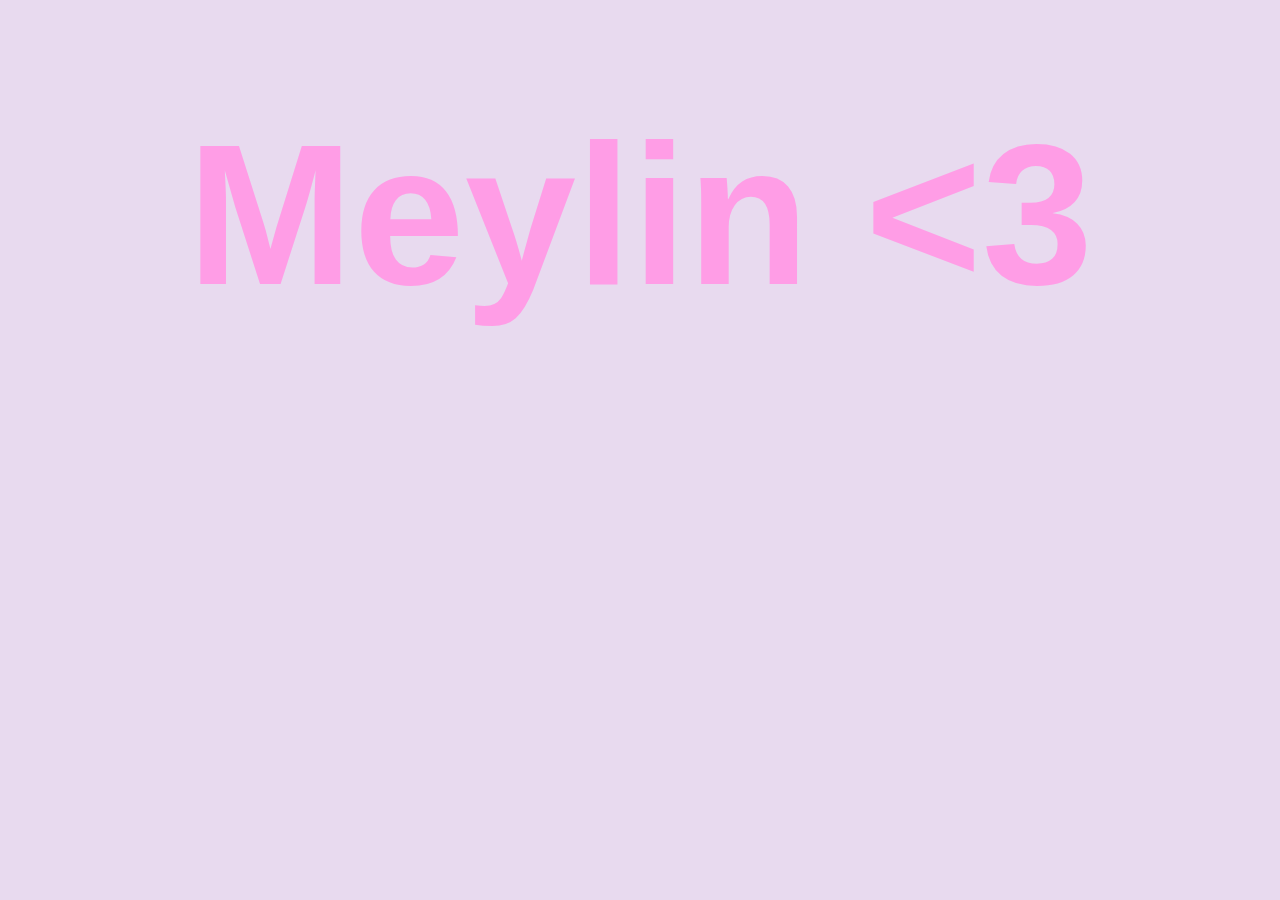
==== index.html @ d0a383ce "Update index.html" ====
<!DOCTYPE html>
<html>
<head>
	<meta charset="utf-8">
	<title>Titulo de la pagina</title>
</head>
<body style="background-color: #E8DAEF;">

	<h1 style="color: #FF9DE6; font-family: sans-serif; text-align: center; font-size: 200px; margin-top: 100px;">Meylin <3</h1>


</body>
</html>
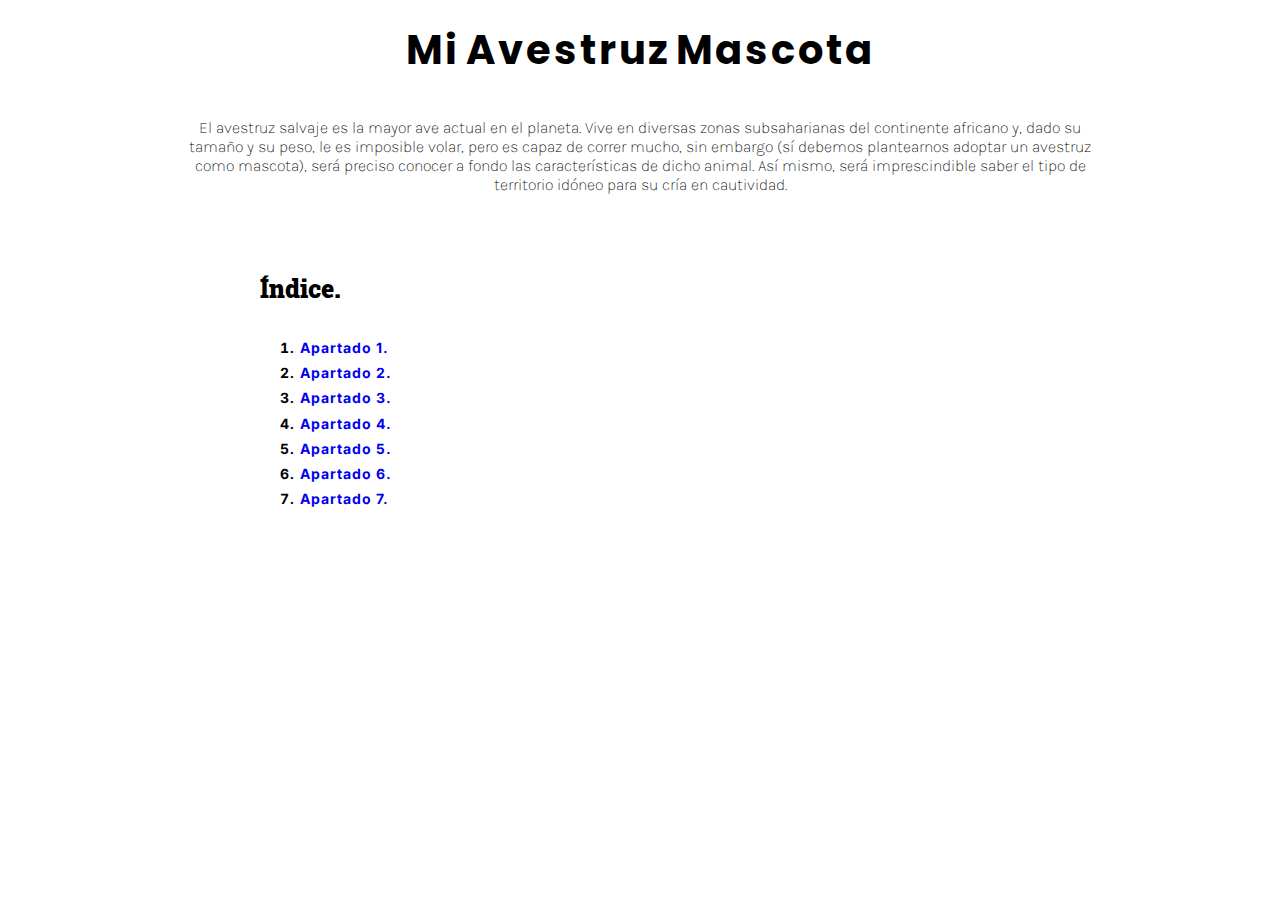
==== commit 24dcca74: "Add files via upload" ====
--- a/index.html
+++ b/index.html
@@ -1,13 +1,113 @@
-<!DOCTYPE html>
-<html>
-<head>
-	<meta charset="utf-8">
-	<title>Titulo de la pagina</title>
-</head>
-<body style="background-color: #E8DAEF;">
-
-	<h1 style="color: #FF9DE6; font-family: sans-serif; text-align: center; font-size: 200px; margin-top: 100px;">Meylin <3</h1>
-
-
-</body>
-</html>
+<!DOCTYPE html>
+
+<html lang="es_mx">
+
+
+<head>
+
+	<meta charset="utf-8">
+	<meta name="author" content="Derek Hernandez Hernandez">
+	<meta name="description" content="El avestruz salvaje es la mayor ave actual en el planeta, asi que si planteamos tener una como mascota debemos plantearnos lo siguiente...">
+	<meta name="copyright" content="Derek Hernandez Hernandez">
+	<meta name="viewport" content="width=device-width, initial-scale=1, maximum-scale=1">
+
+	<link rel="stylesheet" type="text/css" href="estilo.css">
+	<link rel="favi icon" href="multimedia/window-ico.ico">
+
+	<!-- tipografias -->
+
+	<!-- poppins (regular) -->
+	<link rel="preconnect" href="https://fonts.googleapis.com">
+<link rel="preconnect" href="https://fonts.gstatic.com" crossorigin>
+<link href="https://fonts.googleapis.com/css2?family=Poppins&display=swap" rel="stylesheet">
+	<!-- karla -->
+	<link rel="preconnect" href="https://fonts.googleapis.com">
+<link rel="preconnect" href="https://fonts.gstatic.com" crossorigin>
+<link href="https://fonts.googleapis.com/css2?family=Karla:wght@450&display=swap" rel="stylesheet">
+	<!-- roboto slab -->
+	<link rel="preconnect" href="https://fonts.googleapis.com">
+<link rel="preconnect" href="https://fonts.gstatic.com" crossorigin>
+<link href="https://fonts.googleapis.com/css2?family=Roboto+Slab:wght@300&display=swap" rel="stylesheet">
+	<!-- inter -->
+	<link rel="preconnect" href="https://fonts.googleapis.com">
+<link rel="preconnect" href="https://fonts.gstatic.com" crossorigin>
+<link href="https://fonts.googleapis.com/css2?family=Inter:wght@280&display=swap" rel="stylesheet">
+
+	<title>Mi Avestruz Mascota</title>
+
+</head>
+
+
+
+
+
+<body>
+
+
+	<main>
+		
+
+		<!-- titulo -->
+		<h1>Mi Avestruz Mascota</h1>
+
+
+		<!-- seccion 1 (introduccion) -->
+		<section class="introduccion">
+			
+
+			<p>
+				
+				El avestruz salvaje es la mayor ave actual en el planeta. Vive en diversas zonas subsaharianas del continente africano y, dado su tamaño y su peso, le es imposible volar, pero es capaz de correr mucho, sin embargo (sí debemos plantearnos adoptar un avestruz como mascota), será preciso conocer a fondo las características de dicho animal. Así mismo, será imprescindible saber el tipo de territorio idóneo para su cría en cautividad.
+
+			</p>
+
+
+		</section>
+
+
+		<!-- seccion 2 (indice) -->
+		<section class="indice">
+			
+			<header>Índice.</header>
+
+
+			<ul>
+				
+
+				<li><a href=".">Apartado 1.</a></li>
+
+				<li><a href="-">Apartado 2.</a></li>
+
+				<li><a href="p">Apartado 3.</a></li>
+
+				<li><a href="k">Apartado 4.</a></li>
+
+				<li><a href="{">Apartado 5.</a></li>
+
+				<li><a href="#+">Apartado 6.</a></li>
+
+				<li><a href="8">Apartado 7.</a></li>				
+
+
+			</ul>
+
+
+		</section>
+
+
+
+	</main>
+
+
+</body>
+
+
+
+</html>
+
+
+
+
+
+
+
--- a/estilo.css
+++ b/estilo.css
@@ -0,0 +1,101 @@
+
+
+/*estilos universales*/
+* {
+	margin: 0;
+	padding: 0;
+}
+
+html {
+	font-size: 10px;
+	font-weight: normal;
+}
+
+
+
+/*contenido*/
+main {
+	padding-top: 2rem;
+}
+
+
+
+/*titulo*/
+h1 {
+	font-family: "Poppins", serif;
+	font-size: 4rem;
+	font-weight: bolder;
+	letter-spacing: 3px;
+	word-spacing: -5px;
+	text-align: center;
+}
+
+
+/*seccion 1*/
+.introduccion {
+	padding: 3.8rem 18rem;
+}
+
+.introduccion p {
+	font-family: 'Karla', sans-serif;
+	font-size: 1.6rem;
+	font-weight: 200;
+	letter-spacing: ;
+	word-spacing: ;
+	text-align: center;
+}
+
+
+
+/*section 2*/
+.indice {
+	padding: 4rem 26rem;
+}
+
+
+.indice header {
+	font-family: 'Roboto Slab', serif;
+	font-size: 2.5rem;
+	font-weight: 900;
+	margin-bottom: 3rem;
+}
+
+
+.indice ul {
+	list-style-position: inside;
+	list-style-type: decimal;
+	text-decoration: none;
+	margin-left: 2rem;
+}
+
+
+.indice li {
+	font-family: 'Inter', sans-serif;
+	font-size: 1.4rem;
+	font-weight: bold;
+	letter-spacing: 1px;
+	line-height: 1.8;
+}
+
+
+.indice a {
+	text-decoration: none;
+}
+
+.indice a:link {
+}
+
+.indice a:visited {
+}
+
+.indice a:focus {
+	outline-color: #555;
+}
+
+.indice a:hover {
+	text-decoration: underline;
+	
+}
+
+.indice a:active {
+}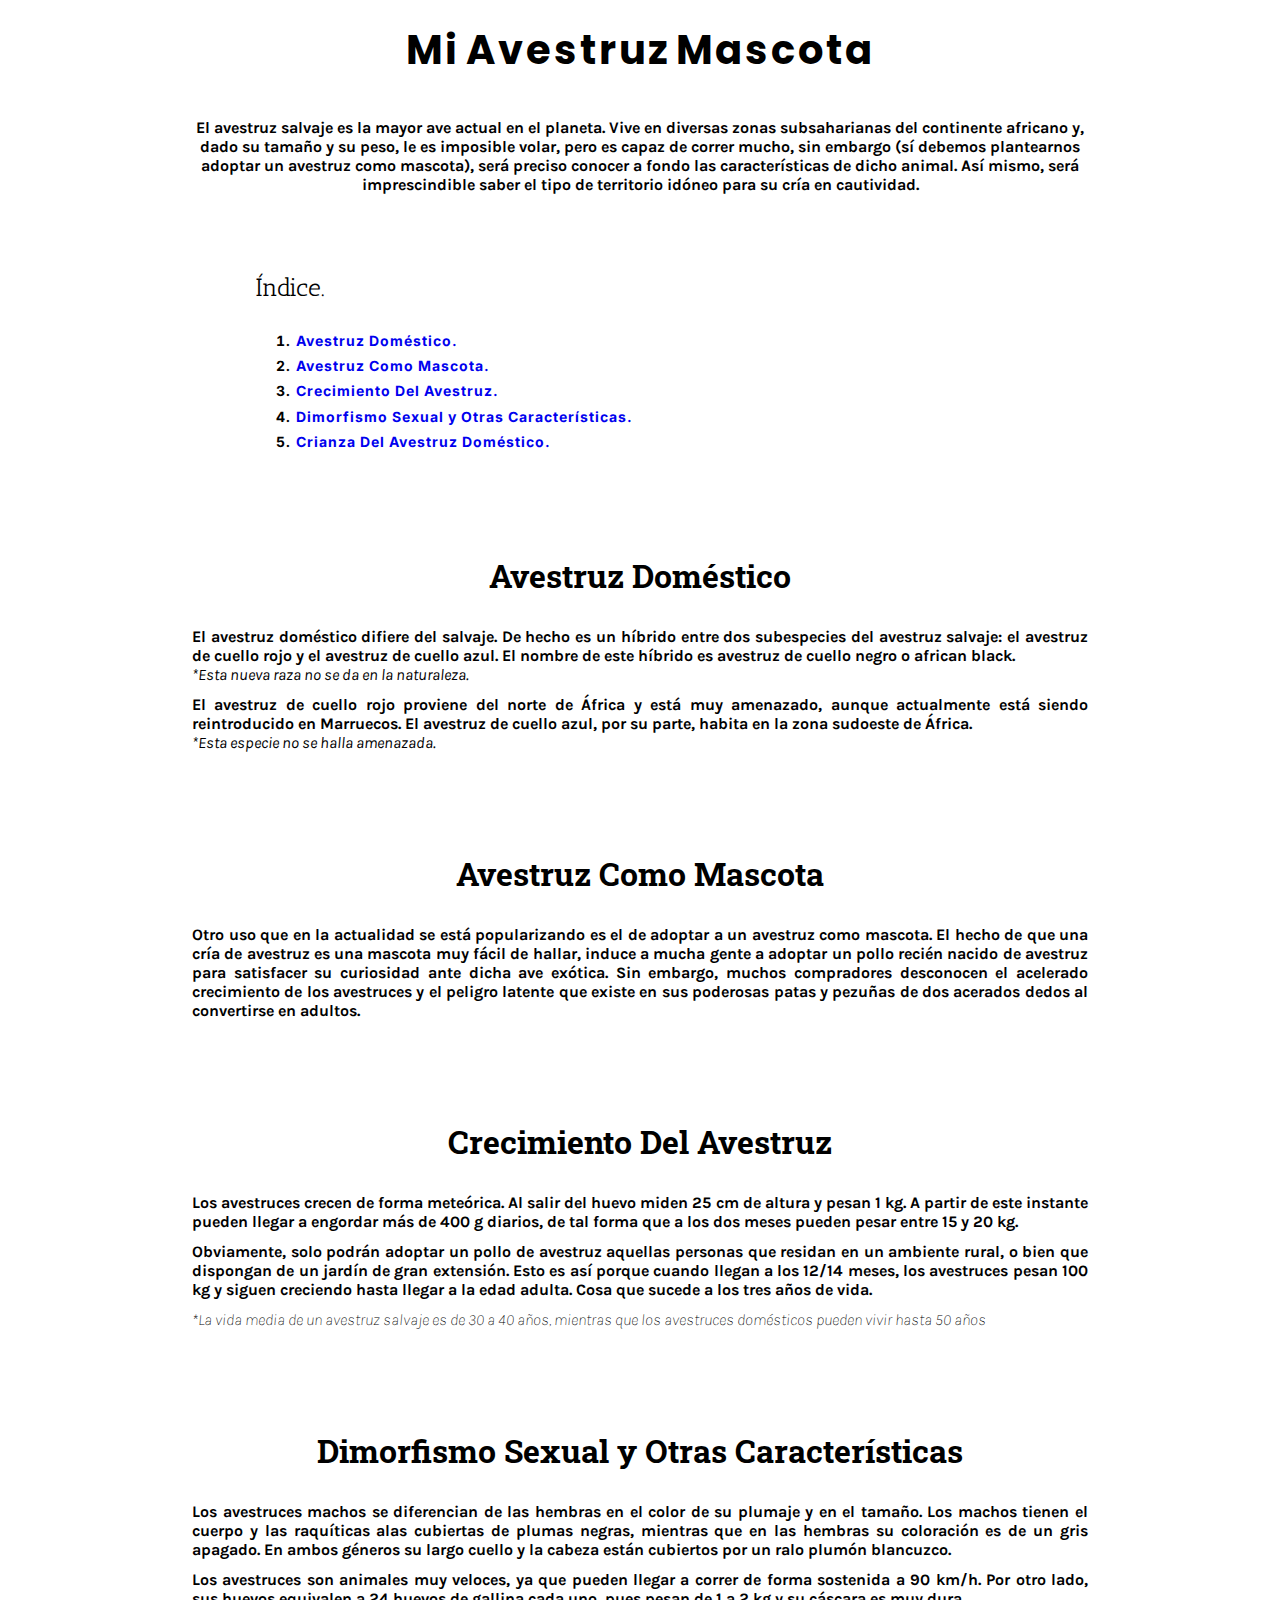
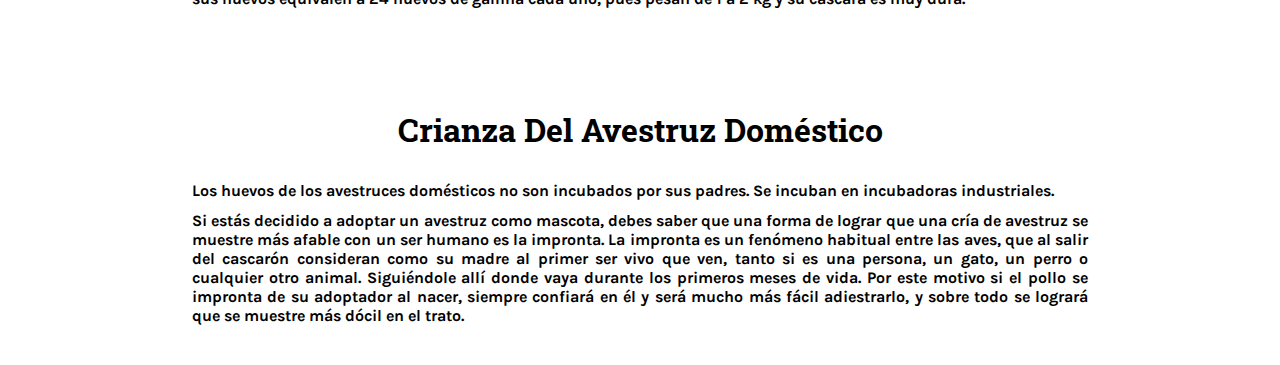
==== commit a59b718e: "Add files via upload" ====
--- a/index.html
+++ b/index.html
@@ -20,10 +20,14 @@
 	<link rel="preconnect" href="https://fonts.googleapis.com">
 <link rel="preconnect" href="https://fonts.gstatic.com" crossorigin>
 <link href="https://fonts.googleapis.com/css2?family=Poppins&display=swap" rel="stylesheet">
-	<!-- karla -->
-	<link rel="preconnect" href="https://fonts.googleapis.com">
-<link rel="preconnect" href="https://fonts.gstatic.com" crossorigin>
-<link href="https://fonts.googleapis.com/css2?family=Karla:wght@450&display=swap" rel="stylesheet">
+	<!-- karla 450-->
+	<!-- <link rel="preconnect" href="https://fonts.googleapis.com">
+<link rel="preconnect" href="https://fonts.gstatic.com" crossorigin>
+<link href="https://fonts.googleapis.com/css2?family=Karla:wght@450&display=swap" rel="stylesheet"> -->
+	<!-- karla 200 -->
+	<link rel="preconnect" href="https://fonts.googleapis.com">
+<link rel="preconnect" href="https://fonts.gstatic.com" crossorigin>
+<link href="https://fonts.googleapis.com/css2?family=Karla:wght@200&display=swap" rel="stylesheet">
 	<!-- roboto slab -->
 	<link rel="preconnect" href="https://fonts.googleapis.com">
 <link rel="preconnect" href="https://fonts.gstatic.com" crossorigin>
@@ -32,6 +36,10 @@
 	<link rel="preconnect" href="https://fonts.googleapis.com">
 <link rel="preconnect" href="https://fonts.gstatic.com" crossorigin>
 <link href="https://fonts.googleapis.com/css2?family=Inter:wght@280&display=swap" rel="stylesheet">
+	<!-- antic slab -->
+	<link rel="preconnect" href="https://fonts.googleapis.com">
+<link rel="preconnect" href="https://fonts.gstatic.com" crossorigin>
+<link href="https://fonts.googleapis.com/css2?family=Antic+Slab&display=swap" rel="stylesheet">
 
 	<title>Mi Avestruz Mascota</title>
 
@@ -55,10 +63,8 @@
 		<section class="introduccion">
 			
 
-			<p>
-				
+			<p>	
 				El avestruz salvaje es la mayor ave actual en el planeta. Vive en diversas zonas subsaharianas del continente africano y, dado su tamaño y su peso, le es imposible volar, pero es capaz de correr mucho, sin embargo (sí debemos plantearnos adoptar un avestruz como mascota), será preciso conocer a fondo las características de dicho animal. Así mismo, será imprescindible saber el tipo de territorio idóneo para su cría en cautividad.
-
 			</p>
 
 
@@ -74,19 +80,15 @@
 			<ul>
 				
 
-				<li><a href=".">Apartado 1.</a></li>
-
-				<li><a href="-">Apartado 2.</a></li>
-
-				<li><a href="p">Apartado 3.</a></li>
-
-				<li><a href="k">Apartado 4.</a></li>
-
-				<li><a href="{">Apartado 5.</a></li>
-
-				<li><a href="#+">Apartado 6.</a></li>
-
-				<li><a href="8">Apartado 7.</a></li>				
+				<li><a href="#avestruz-domestico">Avestruz Doméstico.</a></li>
+
+				<li><a href="#avestruz-como-mascota">Avestruz Como Mascota.</a></li>
+
+				<li><a href="#crecimiento-del-avestruz">Crecimiento Del Avestruz.</a></li>
+
+				<li><a href="#dimorfismo-sexual">Dimorfismo Sexual y Otras Características.</a></li>
+
+				<li><a href="#crianza-del-avestruz">Crianza Del Avestruz Doméstico.</a></li>			
 
 
 			</ul>
@@ -96,6 +98,114 @@
 
 
 
+
+		<!-- seccion 3 (avestruz domestico) -->
+		<section id="avestruz-domestico">
+			
+
+			<header><h2>Avestruz Doméstico</h2></header>
+
+
+			<p>
+				El avestruz doméstico difiere del salvaje. De hecho es un híbrido entre dos subespecies del avestruz salvaje: el avestruz de cuello rojo y el avestruz de cuello azul. El nombre de este híbrido es avestruz de cuello negro o african black.<br>
+				<span class="nota">*Esta nueva raza no se da en la naturaleza.</span>
+			</p>
+			<br>
+			<p>
+				El avestruz de cuello rojo proviene del norte de África y está muy amenazado, aunque actualmente está siendo reintroducido en Marruecos. El avestruz de cuello azul, por su parte, habita en la zona sudoeste de África.<br>
+				<span class="nota">*Esta especie no se halla amenazada.</span>
+			</p>
+
+
+		</section>
+
+
+
+
+		<!-- seccion 3 (avestruz como mascota) -->
+		<section id="avestruz-como-mascota">
+			
+
+			<header><h2>Avestruz Como Mascota</h2></header>
+
+
+			<p>
+				Otro uso que en la actualidad se está popularizando es el de adoptar a un avestruz como mascota. El hecho de que una cría de avestruz es una mascota muy fácil de hallar, induce a mucha gente a adoptar un pollo recién nacido de avestruz para satisfacer su curiosidad ante dicha ave exótica. Sin embargo, muchos compradores desconocen el acelerado crecimiento de los avestruces y el peligro latente que existe en sus poderosas patas y pezuñas de dos acerados dedos al convertirse en adultos.
+
+			</p>
+
+
+		</section>
+
+
+
+
+		<!-- seccion 4 (crecimiento del avestruz) -->
+		<section id="crecimiento-del-avestruz">
+			
+
+			<header><h2>Crecimiento Del Avestruz</h2></header>
+
+
+			<p>
+				Los avestruces crecen de forma meteórica. Al salir del huevo miden 25 cm de altura y pesan 1 kg. A partir de este instante pueden llegar a engordar más de 400 g diarios, de tal forma que a los dos meses pueden pesar entre 15 y 20 kg.
+			</p>
+			<br>
+			<p>
+				Obviamente, solo podrán adoptar un pollo de avestruz aquellas personas que residan en un ambiente rural, o bien que dispongan de un jardín de gran extensión. Esto es así porque cuando llegan a los 12/14 meses, los avestruces pesan 100 kg y siguen creciendo hasta llegar a la edad adulta. Cosa que sucede a los tres años de vida.
+			</p>
+			<br>
+			<p class="nota">
+				*La vida media de un avestruz salvaje es de 30 a 40 años, mientras que los avestruces domésticos pueden vivir hasta 50 años
+			</p>
+
+
+		</section>
+
+
+
+
+		<!-- seccion 5 (dimorfismo sexual) -->
+		<section id="dimorfismo-sexual">
+			
+
+			<header><h2>Dimorfismo Sexual y Otras Características</h2></header>
+
+
+			<p>
+				Los avestruces machos se diferencian de las hembras en el color de su plumaje y en el tamaño. Los machos tienen el cuerpo y las raquíticas alas cubiertas de plumas negras, mientras que en las hembras su coloración es de un gris apagado. En ambos géneros su largo cuello y la cabeza están cubiertos por un ralo plumón blancuzco.
+			</p>
+			<br>
+			<p>
+				Los avestruces son animales muy veloces, ya que pueden llegar a correr de forma sostenida a 90 km/h. Por otro lado, sus huevos equivalen a 24 huevos de gallina cada uno, pues pesan de 1 a 2 kg y su cáscara es muy dura.
+			</p>
+
+
+		</section>
+
+
+
+
+		<!-- seccion 6 (crianza del azestruz) -->
+		<section id="crianza-del-avestruz">
+			
+
+			<header><h2>Crianza Del Avestruz Doméstico</h2></header>
+
+
+			<p>
+				Los huevos de los avestruces domésticos no son incubados por sus padres. Se incuban en incubadoras industriales.
+			</p>
+			<br>
+			<p>
+				Si estás decidido a adoptar un avestruz como mascota, debes saber que una forma de lograr que una cría de avestruz se muestre más afable con un ser humano es la impronta. La impronta es un fenómeno habitual entre las aves, que al salir del cascarón consideran como su madre al primer ser vivo que ven, tanto si es una persona, un gato, un perro o cualquier otro animal. Siguiéndole allí donde vaya durante los primeros meses de vida. Por este motivo si el pollo se impronta de su adoptador al nacer, siempre confiará en él y será mucho más fácil adiestrarlo, y sobre todo se logrará que se muestre más dócil en el trato.
+			</p>
+
+
+		</section>
+
+
+
 	</main>
 
 
--- a/estilo.css
+++ b/estilo.css
@@ -19,8 +19,16 @@
 }
 
 
+section {
+	padding: 6rem 15vw 4rem;
+}
 
-/*titulo*/
+section header {
+	margin-bottom: 3rem;
+}
+
+
+
 h1 {
 	font-family: "Poppins", serif;
 	font-size: 4rem;
@@ -30,18 +38,46 @@
 	text-align: center;
 }
 
+h2 {
+	/*font-family: 'Antic Slab', serif;*/
+	font-family: 'Roboto Slab', serif;
+	font-size: 3.2rem;
+	font-weight: ;
+	letter-spacing: ;
+	word-spacing: ;
+	text-align: center;
+}
+
+
+p {
+	font-family: 'Karla', sans-serif;
+	font-size: 1.6rem;
+	font-weight: bolder;
+	letter-spacing: ;
+	word-spacing: ;
+	text-align: justify;
+}
+
+.nota {
+	font-family: 'Karla', sans-serif;
+	font-size: ;
+	font-weight: lighter;
+	font-style: italic;
+	letter-spacing: ;
+	word-spacing: ;
+	text-align: ;
+}
+
+
+
+
 
 /*seccion 1*/
 .introduccion {
-	padding: 3.8rem 18rem;
+	padding: 3.8rem 15vw;
 }
 
 .introduccion p {
-	font-family: 'Karla', sans-serif;
-	font-size: 1.6rem;
-	font-weight: 200;
-	letter-spacing: ;
-	word-spacing: ;
 	text-align: center;
 }
 
@@ -49,15 +85,16 @@
 
 /*section 2*/
 .indice {
-	padding: 4rem 26rem;
+	padding: 4rem 20vw;
 }
 
 
 .indice header {
-	font-family: 'Roboto Slab', serif;
+	/*font-family: 'Roboto Slab', serif;*/
+	font-family: 'Antic Slab', serif;
 	font-size: 2.5rem;
-	font-weight: 900;
-	margin-bottom: 3rem;
+	font-weight: lighter;
+	margin-bottom: 2.6rem;
 }
 
 
@@ -98,4 +135,64 @@
 }
 
 .indice a:active {
+}
+
+
+
+
+
+
+
+@media only screen and (max-width: 650px) and (min-width: 550px) {
+
+
+
+	html {
+		font-size: 8px;
+	}
+
+
+
+}
+
+
+
+@media only screen and (max-width: 550px) and (min-width: 450px) {
+
+
+
+	html {
+		font-size: 7px;
+	}
+
+
+
+}
+
+
+
+@media only screen and (max-width: 450px) and (min-width: 350px) {
+
+
+
+	html {
+		font-size: 6px;
+	}
+
+
+
+}
+
+
+
+@media only screen and (max-width: 350px) {
+
+
+
+	html {
+		font-size: 5px;
+	}
+
+
+
 }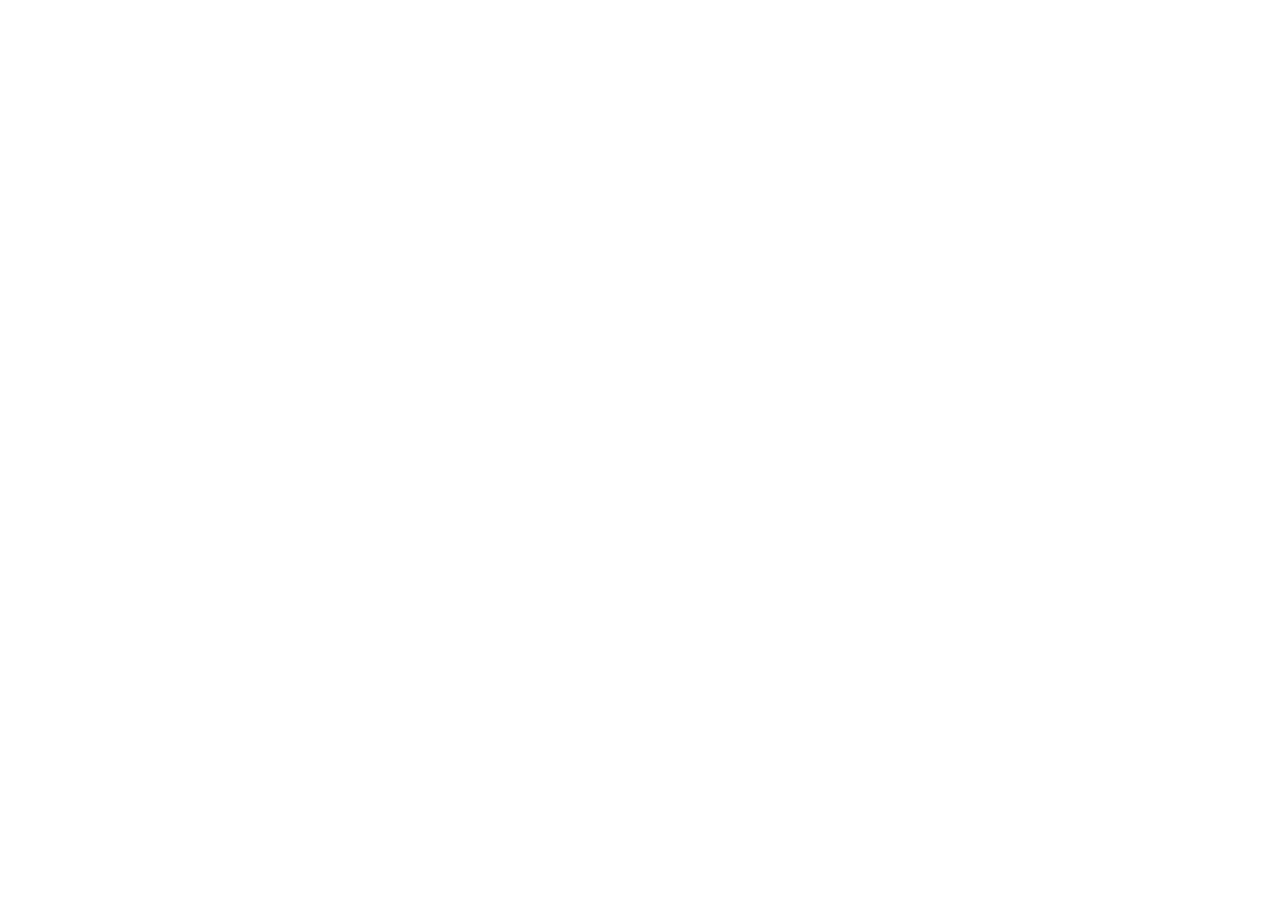
==== commit fc7170b1: "Add files via upload" ====
--- a/index.html
+++ b/index.html
@@ -1,223 +1,32 @@
 <!DOCTYPE html>
-
-<html lang="es_mx">
-
-
+<html>
 <head>
 
 	<meta charset="utf-8">
-	<meta name="author" content="Derek Hernandez Hernandez">
-	<meta name="description" content="El avestruz salvaje es la mayor ave actual en el planeta, asi que si planteamos tener una como mascota debemos plantearnos lo siguiente...">
-	<meta name="copyright" content="Derek Hernandez Hernandez">
-	<meta name="viewport" content="width=device-width, initial-scale=1, maximum-scale=1">
+	<meta name="author" content="Derek Hernández Hernández">
+	<meta name="description" content="">
+	<link rel="shortcut icon" href="../multimedia/window-ico.ico">
+	<link rel="stylesheet" type="text/css" href="normalize.css">
+	<link rel="stylesheet" type="text/css" href="style.css">
 
-	<link rel="stylesheet" type="text/css" href="estilo.css">
-	<link rel="favi icon" href="multimedia/window-ico.ico">
-
-	<!-- tipografias -->
-
-	<!-- poppins (regular) -->
-	<link rel="preconnect" href="https://fonts.googleapis.com">
-<link rel="preconnect" href="https://fonts.gstatic.com" crossorigin>
-<link href="https://fonts.googleapis.com/css2?family=Poppins&display=swap" rel="stylesheet">
-	<!-- karla 450-->
-	<!-- <link rel="preconnect" href="https://fonts.googleapis.com">
-<link rel="preconnect" href="https://fonts.gstatic.com" crossorigin>
-<link href="https://fonts.googleapis.com/css2?family=Karla:wght@450&display=swap" rel="stylesheet"> -->
-	<!-- karla 200 -->
-	<link rel="preconnect" href="https://fonts.googleapis.com">
-<link rel="preconnect" href="https://fonts.gstatic.com" crossorigin>
-<link href="https://fonts.googleapis.com/css2?family=Karla:wght@200&display=swap" rel="stylesheet">
-	<!-- roboto slab -->
-	<link rel="preconnect" href="https://fonts.googleapis.com">
-<link rel="preconnect" href="https://fonts.gstatic.com" crossorigin>
-<link href="https://fonts.googleapis.com/css2?family=Roboto+Slab:wght@300&display=swap" rel="stylesheet">
-	<!-- inter -->
-	<link rel="preconnect" href="https://fonts.googleapis.com">
-<link rel="preconnect" href="https://fonts.gstatic.com" crossorigin>
-<link href="https://fonts.googleapis.com/css2?family=Inter:wght@280&display=swap" rel="stylesheet">
-	<!-- antic slab -->
-	<link rel="preconnect" href="https://fonts.googleapis.com">
-<link rel="preconnect" href="https://fonts.gstatic.com" crossorigin>
-<link href="https://fonts.googleapis.com/css2?family=Antic+Slab&display=swap" rel="stylesheet">
-
-	<title>Mi Avestruz Mascota</title>
-
+	<title></title>
 </head>
-
-
-
-
 
 <body>
 
+	<main>
+		<div class="welcome-page">
+			<h1>Maderos Pizza Artesanal</h1>
+		
+			<section>
+				
+				<h2 class="welcome-page_subtitle"><span class="lasmejores">Las Mejores</span><br><span class="pizzaspastas">Pizzas, Pastas,</span><br><span class="ensaladas">Ensaladas...</span></h2>
 
-	<main>
-		
-
-		<!-- titulo -->
-		<h1>Mi Avestruz Mascota</h1>
-
-
-		<!-- seccion 1 (introduccion) -->
-		<section class="introduccion">
-			
-
-			<p>	
-				El avestruz salvaje es la mayor ave actual en el planeta. Vive en diversas zonas subsaharianas del continente africano y, dado su tamaño y su peso, le es imposible volar, pero es capaz de correr mucho, sin embargo (sí debemos plantearnos adoptar un avestruz como mascota), será preciso conocer a fondo las características de dicho animal. Así mismo, será imprescindible saber el tipo de territorio idóneo para su cría en cautividad.
-			</p>
-
-
-		</section>
-
-
-		<!-- seccion 2 (indice) -->
-		<section class="indice">
-			
-			<header>Índice.</header>
-
-
-			<ul>
-				
-
-				<li><a href="#avestruz-domestico">Avestruz Doméstico.</a></li>
-
-				<li><a href="#avestruz-como-mascota">Avestruz Como Mascota.</a></li>
-
-				<li><a href="#crecimiento-del-avestruz">Crecimiento Del Avestruz.</a></li>
-
-				<li><a href="#dimorfismo-sexual">Dimorfismo Sexual y Otras Características.</a></li>
-
-				<li><a href="#crianza-del-avestruz">Crianza Del Avestruz Doméstico.</a></li>			
-
-
-			</ul>
-
-
-		</section>
-
-
-
-
-		<!-- seccion 3 (avestruz domestico) -->
-		<section id="avestruz-domestico">
-			
-
-			<header><h2>Avestruz Doméstico</h2></header>
-
-
-			<p>
-				El avestruz doméstico difiere del salvaje. De hecho es un híbrido entre dos subespecies del avestruz salvaje: el avestruz de cuello rojo y el avestruz de cuello azul. El nombre de este híbrido es avestruz de cuello negro o african black.<br>
-				<span class="nota">*Esta nueva raza no se da en la naturaleza.</span>
-			</p>
-			<br>
-			<p>
-				El avestruz de cuello rojo proviene del norte de África y está muy amenazado, aunque actualmente está siendo reintroducido en Marruecos. El avestruz de cuello azul, por su parte, habita en la zona sudoeste de África.<br>
-				<span class="nota">*Esta especie no se halla amenazada.</span>
-			</p>
-
-
-		</section>
-
-
-
-
-		<!-- seccion 3 (avestruz como mascota) -->
-		<section id="avestruz-como-mascota">
-			
-
-			<header><h2>Avestruz Como Mascota</h2></header>
-
-
-			<p>
-				Otro uso que en la actualidad se está popularizando es el de adoptar a un avestruz como mascota. El hecho de que una cría de avestruz es una mascota muy fácil de hallar, induce a mucha gente a adoptar un pollo recién nacido de avestruz para satisfacer su curiosidad ante dicha ave exótica. Sin embargo, muchos compradores desconocen el acelerado crecimiento de los avestruces y el peligro latente que existe en sus poderosas patas y pezuñas de dos acerados dedos al convertirse en adultos.
-
-			</p>
-
-
-		</section>
-
-
-
-
-		<!-- seccion 4 (crecimiento del avestruz) -->
-		<section id="crecimiento-del-avestruz">
-			
-
-			<header><h2>Crecimiento Del Avestruz</h2></header>
-
-
-			<p>
-				Los avestruces crecen de forma meteórica. Al salir del huevo miden 25 cm de altura y pesan 1 kg. A partir de este instante pueden llegar a engordar más de 400 g diarios, de tal forma que a los dos meses pueden pesar entre 15 y 20 kg.
-			</p>
-			<br>
-			<p>
-				Obviamente, solo podrán adoptar un pollo de avestruz aquellas personas que residan en un ambiente rural, o bien que dispongan de un jardín de gran extensión. Esto es así porque cuando llegan a los 12/14 meses, los avestruces pesan 100 kg y siguen creciendo hasta llegar a la edad adulta. Cosa que sucede a los tres años de vida.
-			</p>
-			<br>
-			<p class="nota">
-				*La vida media de un avestruz salvaje es de 30 a 40 años, mientras que los avestruces domésticos pueden vivir hasta 50 años
-			</p>
-
-
-		</section>
-
-
-
-
-		<!-- seccion 5 (dimorfismo sexual) -->
-		<section id="dimorfismo-sexual">
-			
-
-			<header><h2>Dimorfismo Sexual y Otras Características</h2></header>
-
-
-			<p>
-				Los avestruces machos se diferencian de las hembras en el color de su plumaje y en el tamaño. Los machos tienen el cuerpo y las raquíticas alas cubiertas de plumas negras, mientras que en las hembras su coloración es de un gris apagado. En ambos géneros su largo cuello y la cabeza están cubiertos por un ralo plumón blancuzco.
-			</p>
-			<br>
-			<p>
-				Los avestruces son animales muy veloces, ya que pueden llegar a correr de forma sostenida a 90 km/h. Por otro lado, sus huevos equivalen a 24 huevos de gallina cada uno, pues pesan de 1 a 2 kg y su cáscara es muy dura.
-			</p>
-
-
-		</section>
-
-
-
-
-		<!-- seccion 6 (crianza del azestruz) -->
-		<section id="crianza-del-avestruz">
-			
-
-			<header><h2>Crianza Del Avestruz Doméstico</h2></header>
-
-
-			<p>
-				Los huevos de los avestruces domésticos no son incubados por sus padres. Se incuban en incubadoras industriales.
-			</p>
-			<br>
-			<p>
-				Si estás decidido a adoptar un avestruz como mascota, debes saber que una forma de lograr que una cría de avestruz se muestre más afable con un ser humano es la impronta. La impronta es un fenómeno habitual entre las aves, que al salir del cascarón consideran como su madre al primer ser vivo que ven, tanto si es una persona, un gato, un perro o cualquier otro animal. Siguiéndole allí donde vaya durante los primeros meses de vida. Por este motivo si el pollo se impronta de su adoptador al nacer, siempre confiará en él y será mucho más fácil adiestrarlo, y sobre todo se logrará que se muestre más dócil en el trato.
-			</p>
-
-
-		</section>
-
-
+			</section>
+		</div>
 
 	</main>
 
-
+ <script src="script.js"></script>
 </body>
-
-
-
-</html>
-
-
-
-
-
-
-
+</html>--- a/style.css
+++ b/style.css
@@ -0,0 +1,50 @@
+* {
+	margin: 0px;
+	padding: 0;
+}
+
+html {
+	font-size: 10px;
+}
+body {
+	width: 100%;
+	height: 100%;
+}
+
+
+main {
+	width: 100%;
+	height: 100%;
+}
+
+
+.welcome-page {
+	position: absolute;
+	top: 0;
+	left: 0;
+	width: 100vw;
+	height: 100vh;
+	background-image: url('../multimedia/principal-img.jpg');
+}
+h1 {
+	text-align: center;
+	font-size: 2rem;
+	color: #fff;
+}
+.welcome-page_subtitle {
+	display: inline;
+	line-height: 3.3rem;
+	color: #fff;
+}
+.welcome-page_subtitle > .lasmejores {
+	font-size: 1.8rem;
+	margin: 4rem;
+}
+.welcome-page_subtitle > .pizzaspastas {
+	font-size: 2.5rem;
+	margin: 5rem;
+}
+.welcome-page_subtitle > .ensaladas {
+	font-size: 3.8rem;
+	margin: 6.2rem;
+}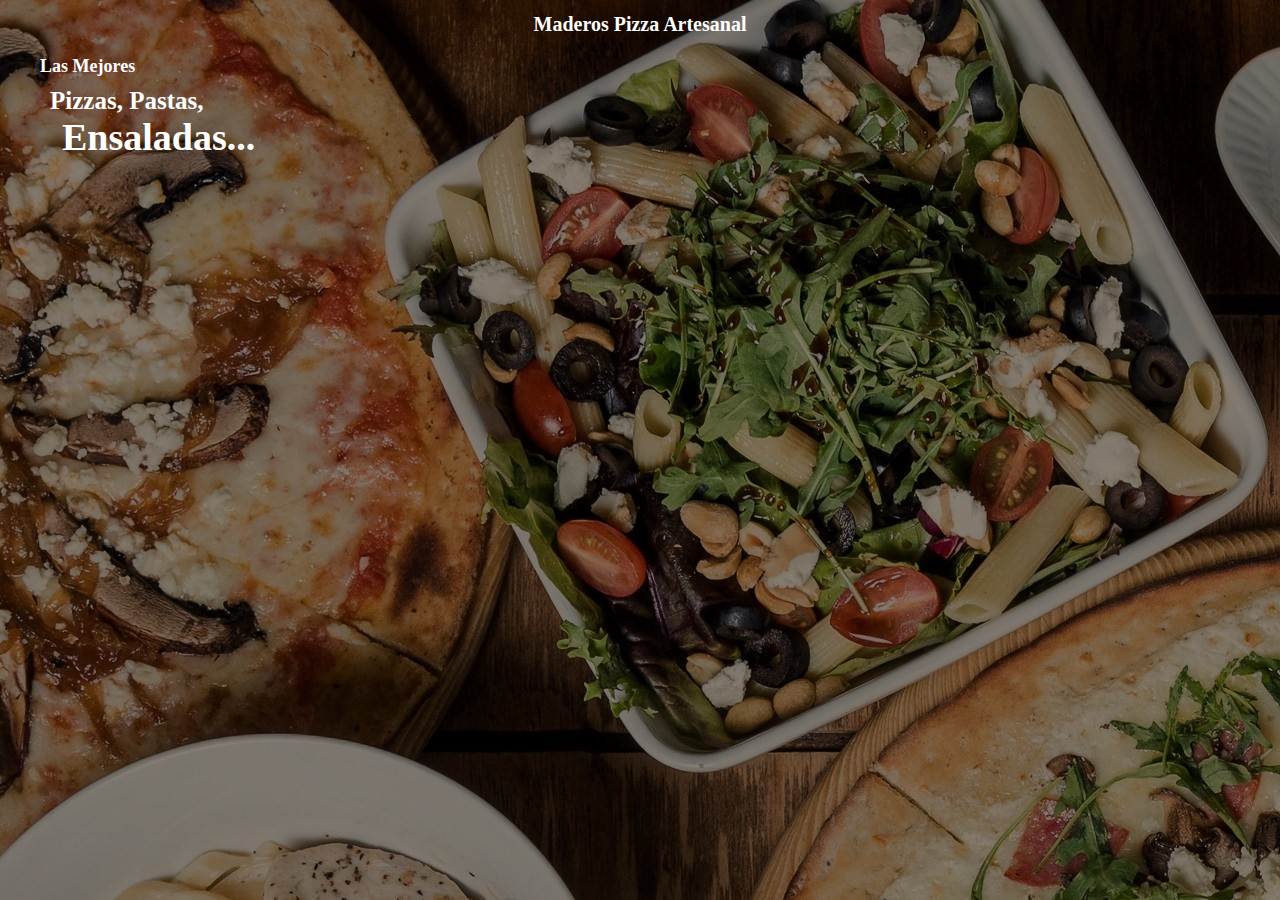
==== commit f1065a66: "Update index.html" ====
--- a/index.html
+++ b/index.html
@@ -5,7 +5,7 @@
 	<meta charset="utf-8">
 	<meta name="author" content="Derek Hernández Hernández">
 	<meta name="description" content="">
-	<link rel="shortcut icon" href="../multimedia/window-ico.ico">
+	<link rel="shortcut icon" href="window-ico.ico">
 	<link rel="stylesheet" type="text/css" href="normalize.css">
 	<link rel="stylesheet" type="text/css" href="style.css">
 
@@ -29,4 +29,4 @@
 
  <script src="script.js"></script>
 </body>
-</html>+</html>
--- a/style.css
+++ b/style.css
@@ -24,7 +24,7 @@
 	left: 0;
 	width: 100vw;
 	height: 100vh;
-	background-image: url('../multimedia/principal-img.jpg');
+	background-image: url('principal-img.jpg');
 }
 h1 {
 	text-align: center;
@@ -47,4 +47,4 @@
 .welcome-page_subtitle > .ensaladas {
 	font-size: 3.8rem;
 	margin: 6.2rem;
-}+}
